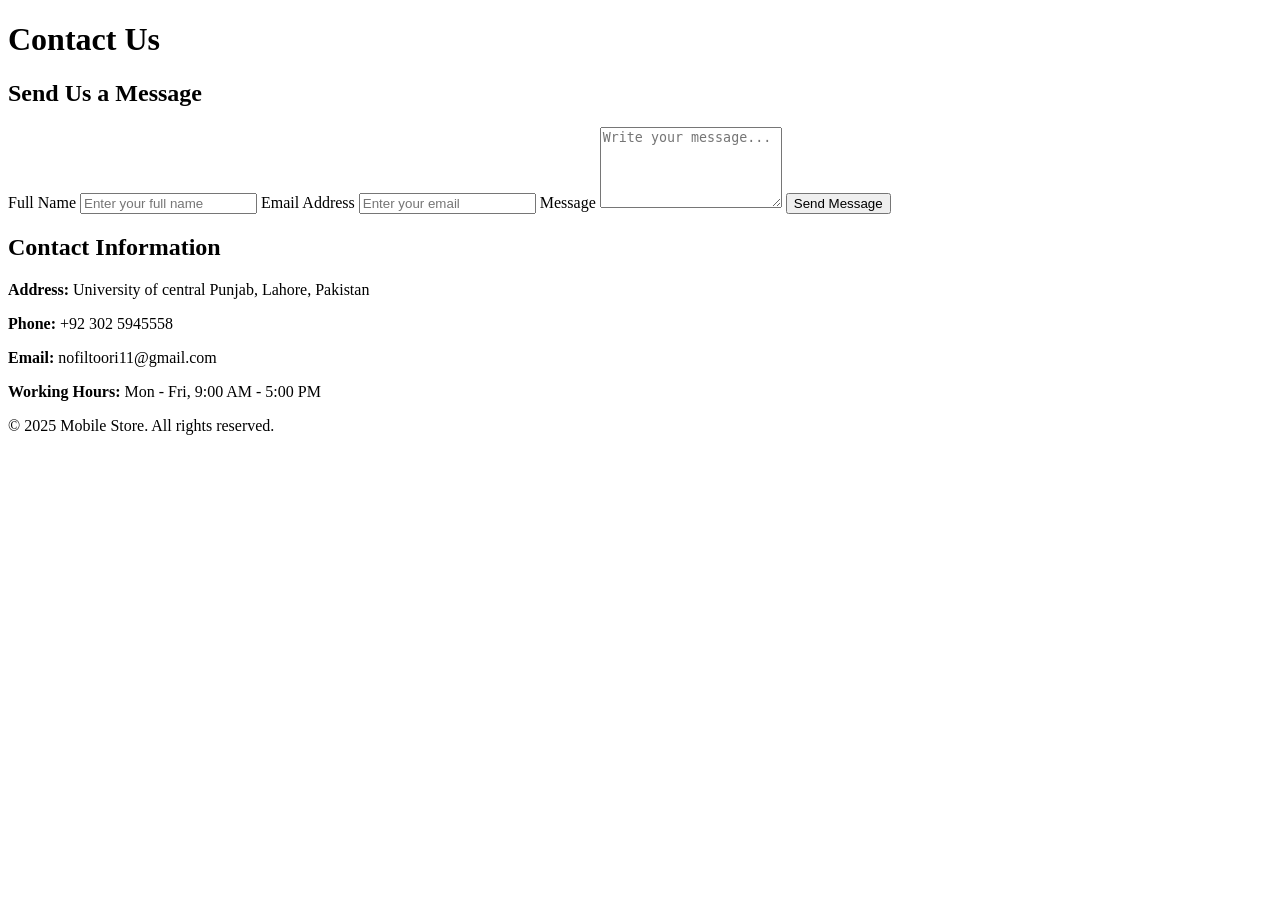
==== pages/contact.html @ 61ffcb24 "contact page feature has been added" ====
<!DOCTYPE html>
<html lang="en">
<head>
  <meta charset="UTF-8" />
  <meta name="viewport" content="width=device-width, initial-scale=1.0" />
  <title>Contact Us</title>
  <link rel="stylesheet" href="../assets/css/style.css" />
</head>
<body>
  <header class="header">
    <h1>Contact Us</h1>
  </header>

  <main class="contact-container">
    <section class="contact-form-section">
      <h2>Send Us a Message</h2>
      <form action="mailto:nofiltoori11@gmail.com" method="post" enctype="text/plain" class="contact-form">
        <label for="name">Full Name</label>
        <input type="text" id="name" name="name" placeholder="Enter your full name" required />

        <label for="email">Email Address</label>
        <input type="email" id="email" name="email" placeholder="Enter your email" required />

        <label for="message">Message</label>
        <textarea id="message" name="message" placeholder="Write your message..." rows="5" required></textarea>

        <button type="submit">Send Message</button>
      </form>
    </section>

    <section class="contact-info-section">
      <h2>Contact Information</h2>
      <p><strong>Address:</strong> University of central Punjab, Lahore, Pakistan</p>
      <p><strong>Phone:</strong> +92 302 5945558</p>
      <p><strong>Email:</strong> nofiltoori11@gmail.com</p>
      <p><strong>Working Hours:</strong> Mon - Fri, 9:00 AM - 5:00 PM</p>
    </section>
  </main>

  <footer class="footer">
    <p>&copy; 2025 Mobile Store. All rights reserved.</p>
  </footer>
</body>
</html>
---- assets/css/style.css ----
/* Shared stylesheet for all pages */
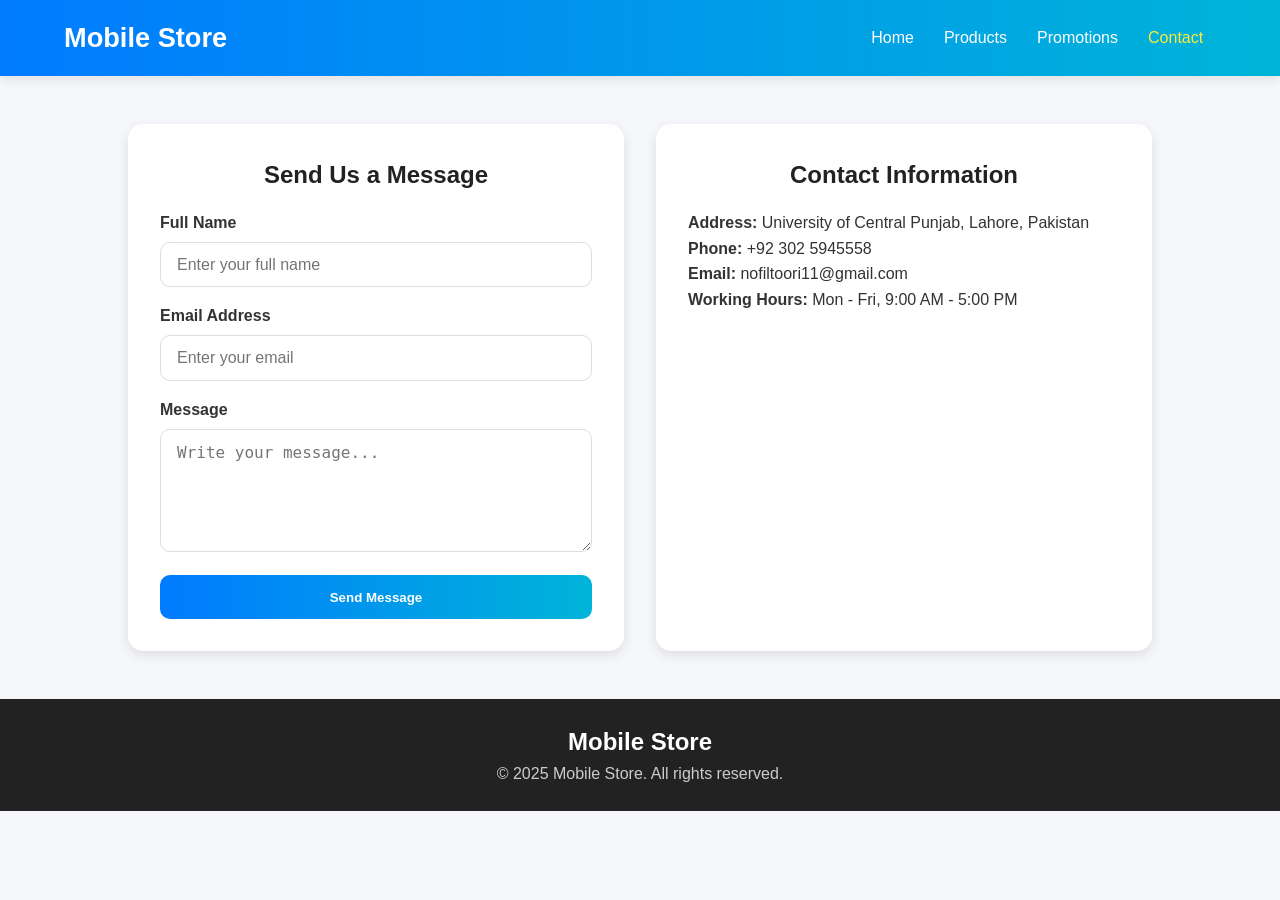
==== commit f99d3faa: "some changes are made to the css file" ====
--- a/pages/contact.html
+++ b/pages/contact.html
@@ -3,15 +3,35 @@
 <head>
   <meta charset="UTF-8" />
   <meta name="viewport" content="width=device-width, initial-scale=1.0" />
-  <title>Contact Us</title>
+  <title>Contact Us | Mobile Store</title>
   <link rel="stylesheet" href="../assets/css/style.css" />
 </head>
 <body>
+
+  <!-- HEADER -->
   <header class="header">
-    <h1>Contact Us</h1>
+    <a href="index.html" class="logo">Mobile Store</a>
+    <nav class="nav-desktop nav-links">
+      <a href="index.html">Home</a>
+      <a href="products.html">Products</a>
+      <a href="promotions.html">Promotions</a>
+      <a href="contact.html" class="active">Contact</a>
+    </nav>
+    <button id="menu-toggle" class="menu-toggle">☰</button>
   </header>
 
-  <main class="contact-container">
+  <!-- MOBILE MENU -->
+  <nav id="mobile-menu" class="mobile-menu">
+    <button id="menu-close" class="menu-close">✖</button>
+    <a href="index.html" class="menu-link">Home</a>
+    <a href="products.html" class="menu-link">Products</a>
+    <a href="promotions.html" class="menu-link">Promotions</a>
+    <a href="contact.html" class="menu-link">Contact</a>
+  </nav>
+
+  <!-- MAIN -->
+  <main class="page-container contact-container">
+    <!-- Contact Form -->
     <section class="contact-form-section">
       <h2>Send Us a Message</h2>
       <form action="mailto:nofiltoori11@gmail.com" method="post" enctype="text/plain" class="contact-form">
@@ -24,21 +44,33 @@
         <label for="message">Message</label>
         <textarea id="message" name="message" placeholder="Write your message..." rows="5" required></textarea>
 
-        <button type="submit">Send Message</button>
+        <button type="submit" class="btn-primary">Send Message</button>
       </form>
     </section>
 
+    <!-- Contact Info -->
     <section class="contact-info-section">
       <h2>Contact Information</h2>
-      <p><strong>Address:</strong> University of central Punjab, Lahore, Pakistan</p>
+      <p><strong>Address:</strong> University of Central Punjab, Lahore, Pakistan</p>
       <p><strong>Phone:</strong> +92 302 5945558</p>
       <p><strong>Email:</strong> nofiltoori11@gmail.com</p>
       <p><strong>Working Hours:</strong> Mon - Fri, 9:00 AM - 5:00 PM</p>
     </section>
   </main>
 
+  <!-- FOOTER -->
   <footer class="footer">
+    <a href="index.html" class="footer-logo">Mobile Store</a>
     <p>&copy; 2025 Mobile Store. All rights reserved.</p>
   </footer>
+
+  <script>
+    const toggle = document.getElementById("menu-toggle");
+    const closeBtn = document.getElementById("menu-close");
+    const mobileMenu = document.getElementById("mobile-menu");
+
+    toggle.addEventListener("click", () => mobileMenu.classList.add("open"));
+    closeBtn.addEventListener("click", () => mobileMenu.classList.remove("open"));
+  </script>
 </body>
 </html>
--- a/assets/css/style.css
+++ b/assets/css/style.css
@@ -1 +1,509 @@
-/* Shared stylesheet for all pages */
+/* =====================================================
+   GLOBAL STYLES - Shared across all pages
+===================================================== */
+/* =====================================================
+   GLOBAL STYLES - Shared across all pages
+===================================================== */
+* {
+  margin: 0;
+  padding: 0;
+  box-sizing: border-box;
+}
+
+body {
+  font-family: 'Poppins', Arial, sans-serif;
+  background-color: #f5f7fa;
+  color: #333;
+  line-height: 1.6;
+}
+
+/* =====================================================
+   HEADER / NAVBAR
+===================================================== */
+header.header {
+  background: linear-gradient(90deg, #007bff, #00b4d8);
+  color: #fff;
+  padding: 1rem 5%;
+  display: flex;
+  align-items: center;
+  justify-content: space-between;
+  flex-wrap: wrap;
+  position: sticky;
+  top: 0;
+  z-index: 100;
+  box-shadow: 0 3px 10px rgba(0, 0, 0, 0.1);
+}
+
+.logo {
+  font-size: 1.7rem;
+  font-weight: 700;
+  color: #fff;
+  text-decoration: none;
+}
+
+.nav-desktop a {
+  color: #fff;
+  text-decoration: none;
+  margin: 0 0.8rem;
+  font-weight: 500;
+  transition: color 0.3s;
+}
+
+.nav-desktop a:hover,
+.nav-desktop a.active {
+  color: #ffeb3b;
+}
+
+.menu-toggle {
+  display: none;
+  font-size: 1.5rem;
+  background: none;
+  border: none;
+  color: #fff;
+  cursor: pointer;
+}
+
+/* Mobile menu */
+.mobile-menu {
+  position: fixed;
+  top: 0;
+  right: -100%;
+  width: 250px;
+  height: 100%;
+  background-color: #fff;
+  box-shadow: -4px 0 12px rgba(0,0,0,0.1);
+  padding: 2rem 1rem;
+  display: flex;
+  flex-direction: column;
+  gap: 1rem;
+  transition: right 0.3s ease;
+  z-index: 200;
+}
+
+.mobile-menu.open {
+  right: 0;
+}
+
+.menu-close {
+  align-self: flex-end;
+  font-size: 1.2rem;
+  background: none;
+  border: none;
+  cursor: pointer;
+}
+
+.mobile-menu a {
+  text-decoration: none;
+  color: #007bff;
+  font-weight: 600;
+  padding: 0.5rem 0;
+  border-bottom: 1px solid #ddd;
+}
+
+/* =====================================================
+   BUTTONS
+===================================================== */
+.btn-primary,
+.hero-buttons a {
+  display: inline-block;
+  background: linear-gradient(90deg, #007bff, #00b4d8);
+  color: #fff;
+  padding: 0.6rem 1.3rem;
+  border-radius: 8px;
+  text-decoration: none;
+  font-weight: 600;
+  transition: 0.3s;
+}
+
+.btn-primary:hover,
+.hero-buttons a:hover {
+  background: linear-gradient(90deg, #0056b3, #0096c7);
+}
+
+.btn-secondary {
+  display: inline-block;
+  background: #f0f0f0;
+  color: #007bff;
+  padding: 0.6rem 1.3rem;
+  border-radius: 8px;
+  text-decoration: none;
+  font-weight: 600;
+  transition: 0.3s;
+}
+
+.btn-secondary:hover {
+  background: #e0e0e0;
+}
+
+/* =====================================================
+   HERO SECTION
+===================================================== */
+.hero {
+  padding: 4rem 10%;
+  display: grid;
+  grid-template-columns: repeat(auto-fit, minmax(300px, 1fr));
+  align-items: center;
+  gap: 2rem;
+}
+
+.hero-content {
+  display: contents;
+}
+
+.hero-text h1 {
+  font-size: 2rem;
+  color: #222;
+  margin-bottom: 1rem;
+}
+
+.hero-text p {
+  font-size: 1rem;
+  color: #555;
+  margin-bottom: 1.5rem;
+}
+
+.hero-buttons {
+  display: flex;
+  gap: 1rem;
+  flex-wrap: wrap;
+}
+
+.hero-image img {
+  width: 100%;
+  border-radius: 12px;
+  box-shadow: 0 4px 12px rgba(0,0,0,0.1);
+}
+
+/* =====================================================
+   FEATURES SECTION
+===================================================== */
+.features {
+  padding: 3rem 10%;
+}
+
+.section-title {
+  text-align: center;
+  margin-bottom: 2rem;
+}
+
+.section-title span {
+  color: #007bff;
+  font-weight: 600;
+  display: block;
+  margin-bottom: 0.5rem;
+}
+
+.section-title h2 {
+  font-size: 1.8rem;
+  color: #222;
+}
+
+.feature-grid {
+  display: grid;
+  grid-template-columns: repeat(auto-fit, minmax(260px, 1fr));
+  gap: 2rem;
+}
+
+.feature-card {
+  background-color: #fff;
+  padding: 1.5rem;
+  border-radius: 15px;
+  box-shadow: 0 4px 12px rgba(0,0,0,0.1);
+  text-align: center;
+  transition: all 0.3s ease;
+}
+
+.feature-card:hover {
+  transform: translateY(-6px);
+  box-shadow: 0 8px 20px rgba(0,0,0,0.15);
+}
+
+.feature-card h3 {
+  font-size: 1.3rem;
+  margin-bottom: 0.5rem;
+  color: #222;
+}
+
+.feature-card p {
+  font-size: 0.95rem;
+  color: #555;
+}
+
+/* =====================================================
+   SHOWCASE SECTION
+===================================================== */
+.showcase {
+  padding: 3rem 10%;
+}
+
+.showcase-grid {
+  display: grid;
+  grid-template-columns: repeat(auto-fit, minmax(280px, 1fr));
+  gap: 2rem;
+}
+
+.showcase-item {
+  background-color: #fff;
+  border-radius: 15px;
+  box-shadow: 0 4px 12px rgba(0,0,0,0.1);
+  padding: 1rem;
+  text-align: center;
+  transition: all 0.3s ease;
+}
+
+.showcase-item:hover {
+  transform: translateY(-6px);
+  box-shadow: 0 8px 20px rgba(0,0,0,0.15);
+}
+
+.showcase-item img {
+  width: 100%;
+  height: 180px;
+  object-fit: cover;
+  border-radius: 12px;
+  margin-bottom: 1rem;
+}
+
+.showcase-item h3 {
+  font-size: 1.2rem;
+  margin-bottom: 0.5rem;
+  color: #222;
+}
+
+.showcase-item p {
+  font-size: 0.95rem;
+  color: #555;
+}
+
+/* =====================================================
+   FOOTER
+===================================================== */
+footer.footer {
+  background-color: #222;
+  color: #ccc;
+  text-align: center;
+  padding: 1.5rem 5%;
+}
+
+.footer-logo {
+  font-size: 1.5rem;
+  font-weight: 700;
+  color: #fff;
+  text-decoration: none;
+}
+
+.footer-socials a {
+  color: #007bff;
+  margin: 0 0.5rem;
+  text-decoration: none;
+  font-weight: 600;
+}
+
+/* =====================================================
+   RESPONSIVE DESIGN
+===================================================== */
+@media (max-width: 768px) {
+  .nav-desktop {
+    display: none;
+  }
+  .menu-toggle {
+    display: block;
+  }
+
+  .hero {
+    grid-template-columns: 1fr;
+  }
+
+  .feature-grid,
+  .showcase-grid {
+    grid-template-columns: 1fr;
+  }
+
+  .hero-buttons {
+    flex-direction: column;
+  }
+}
+
+/* =====================================================
+   PRODUCTS PAGE
+===================================================== */
+.products-container {
+  padding: 3rem 10%;
+  background-color: #f9fafc;
+}
+
+.product-grid {
+  display: grid;
+  grid-template-columns: repeat(auto-fit, minmax(260px, 1fr));
+  gap: 2rem;
+}
+
+.product-card {
+  background-color: #fff;
+  border-radius: 15px;
+  box-shadow: 0 4px 12px rgba(0, 0, 0, 0.1);
+  padding: 1.5rem;
+  transition: all 0.3s ease;
+}
+
+.product-card:hover {
+  transform: translateY(-8px);
+  box-shadow: 0 8px 20px rgba(0, 0, 0, 0.15);
+}
+
+.product-img {
+  width: 100%;
+  height: 220px;
+  object-fit: cover;
+  border-radius: 10px;
+  margin-bottom: 1rem;
+}
+
+.product-name {
+  font-size: 1.3rem;
+  color: #222;
+  margin-bottom: 0.5rem;
+}
+
+.product-desc {
+  color: #555;
+  font-size: 0.95rem;
+  margin-bottom: 1rem;
+}
+
+.product-price {
+  font-size: 1.1rem;
+  font-weight: 700;
+  color: #007bff;
+  margin-bottom: 1rem;
+}
+
+.load-more {
+  text-align: center;
+  margin-top: 3rem;
+}
+
+/* =====================================================
+   CONTACT PAGE
+===================================================== */
+.contact-container {
+  padding: 3rem 10%;
+  display: grid;
+  grid-template-columns: repeat(auto-fit, minmax(320px, 1fr));
+  gap: 2rem;
+}
+
+.contact-form-section,
+.contact-info-section {
+  background-color: #fff;
+  border-radius: 15px;
+  box-shadow: 0 4px 12px rgba(0,0,0,0.1);
+  padding: 2rem;
+  transition: all 0.3s ease;
+}
+
+.contact-form-section:hover,
+.contact-info-section:hover {
+  transform: translateY(-6px);
+  box-shadow: 0 8px 20px rgba(0,0,0,0.15);
+}
+
+.contact-form-section h2,
+.contact-info-section h2 {
+  font-size: 1.5rem;
+  text-align: center;
+  color: #222;
+  margin-bottom: 1rem;
+}
+
+.contact-form label {
+  display: block;
+  margin-bottom: 0.4rem;
+  font-weight: 600;
+}
+
+.contact-form input,
+.contact-form textarea {
+  width: 100%;
+  padding: 0.8rem 1rem;
+  border-radius: 10px;
+  border: 1px solid #ddd;
+  margin-bottom: 1rem;
+  font-size: 1rem;
+}
+
+.contact-form input:focus,
+.contact-form textarea:focus {
+  outline: none;
+  border-color: #007bff;
+  box-shadow: 0 0 6px rgba(0,123,255,0.25);
+}
+
+.contact-form button {
+  width: 100%;
+  padding: 0.9rem;
+  background: linear-gradient(90deg,#007bff,#00b4d8);
+  color: #fff;
+  border: none;
+  border-radius: 10px;
+  font-weight: 600;
+  cursor: pointer;
+  transition: 0.3s;
+}
+
+.contact-form button:hover {
+  background: linear-gradient(90deg,#0056b3,#0096c7);
+}
+
+/* =====================================================
+   PROMOTIONS PAGE
+===================================================== */
+.promotions-container {
+  padding: 3rem 10%;
+  background-color: #fff;
+  text-align: center;
+}
+
+.promo-card {
+  background: linear-gradient(145deg,#007bff,#00b4d8);
+  color: #fff;
+  padding: 2rem;
+  border-radius: 12px;
+  margin: 1.5rem 0;
+  box-shadow: 0 5px 15px rgba(0,0,0,0.1);
+  transition: transform 0.3s ease;
+}
+
+.promo-card:hover {
+  transform: translateY(-6px);
+}
+
+.promo-card h3 {
+  font-size: 1.6rem;
+  margin-bottom: 0.5rem;
+}
+
+.promo-card p {
+  font-size: 1rem;
+  margin-bottom: 1rem;
+}
+
+/* =====================================================
+   RESPONSIVE DESIGN
+===================================================== */
+@media (max-width: 768px) {
+  header.header {
+    flex-direction: column;
+    text-align: center;
+  }
+
+  .nav-links {
+    margin-top: 0.8rem;
+  }
+
+  .home-container,
+  .products-container,
+  .contact-container {
+    padding: 2rem 5%;
+  }
+}
